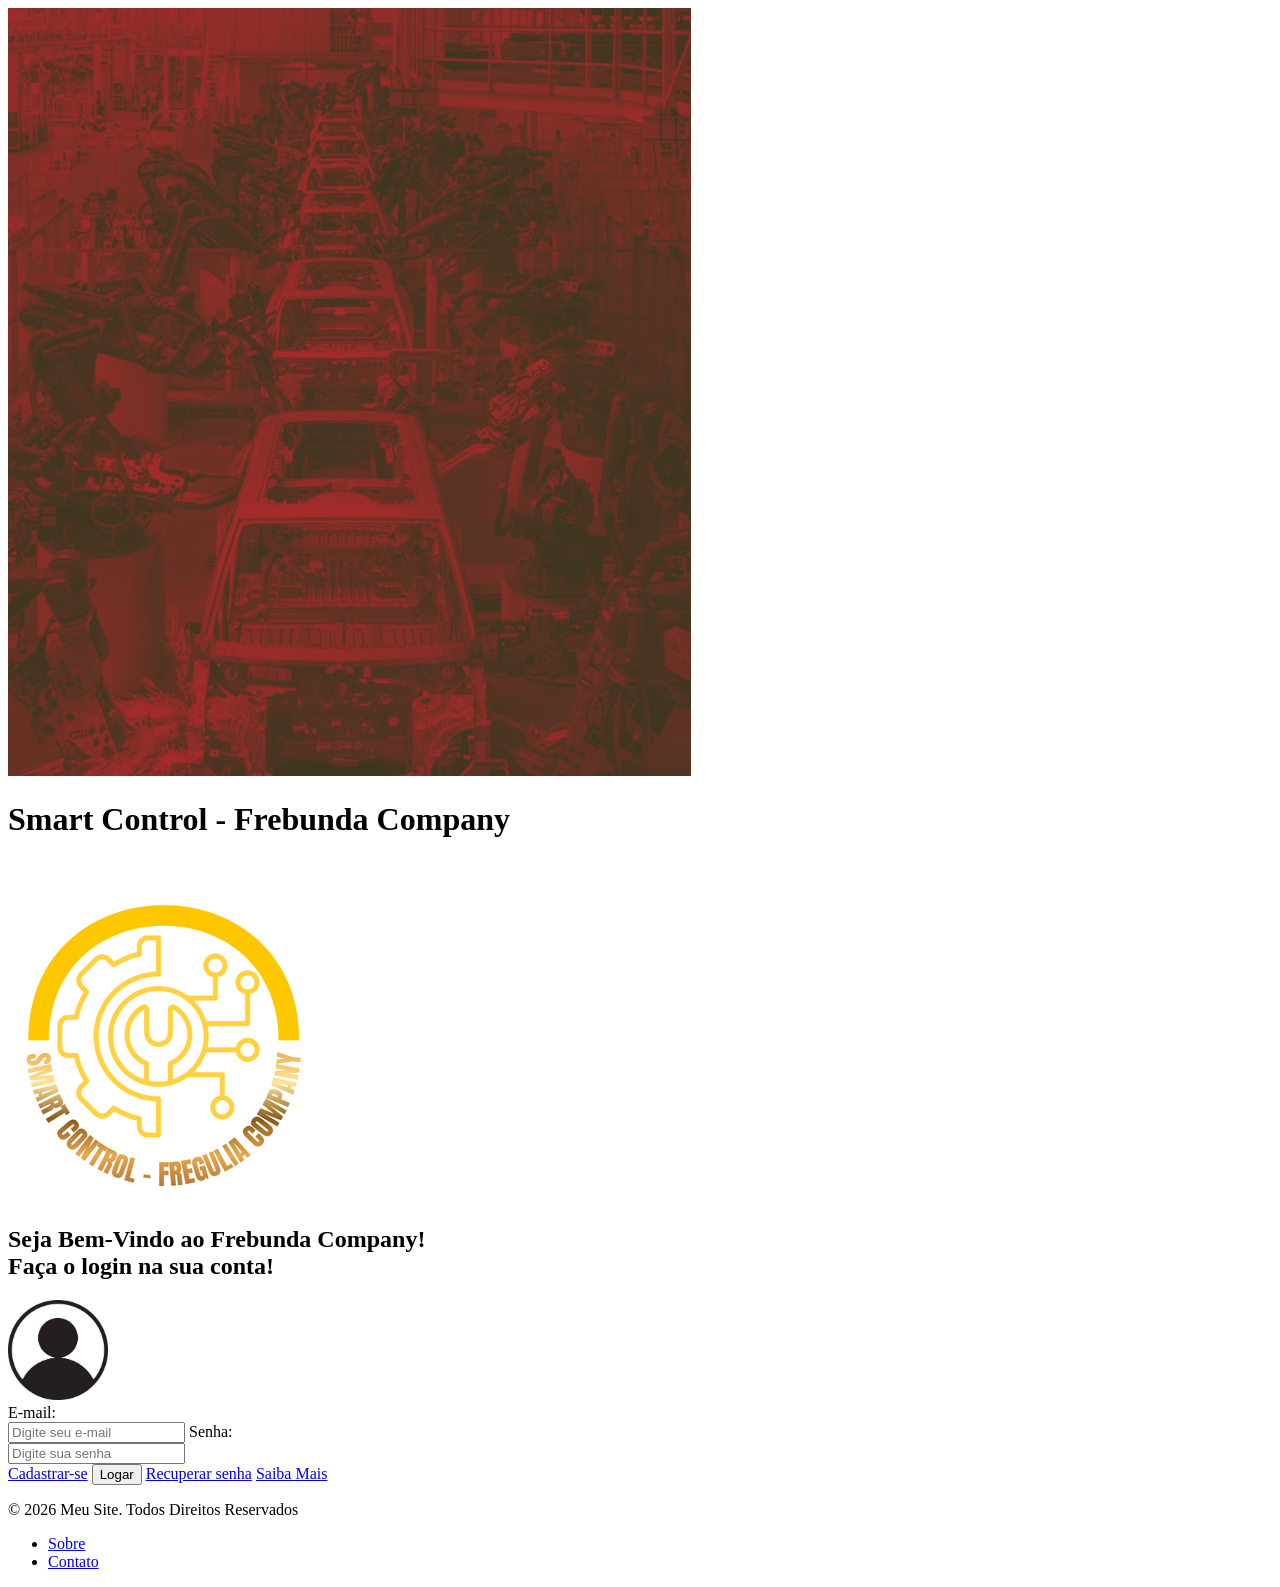
==== index.html @ ae41510e "ícone do site com a logo do smartcontrol" ====
<!DOCTYPE html>
<html lang="pt-br">
<head>
    <meta charset="UTF-8">
    <meta http-equiv="X-UA-Compatible" content="IE=edge">
    <meta name="viewport" content="width=device-width, initial-scale=1.0">
    <link rel="icon" href="assets/images/logo.png">
    <title>SmartControl</title>
</head>
<body>
    <div>
        <img src="assets/images/img_fundo.png" alt="Imagem de fundo">
        <h1>Smart Control - Frebunda Company</h1>
        <img src="assets/images/logo.png" alt="Logo do SmartControl">
        <h2 id="subtitulo">Seja Bem-Vindo ao Frebunda Company!<br>
        Faça o login na sua conta!</h2>
    </div>

    <img src="assets/images/icone_usuario.jpg" alt="Imagem de Perfil" height="100" width="100">
    <form action="dashboard.html" method="get">
        <div class="login">
            <label for="email">E-mail:</label> <br>
            <input type="email" name="email" id="email" placeholder="Digite seu e-mail" required>
            <label for="senha">Senha:</label><br>
            <input type ="password" name="senha" id="senha" placeholder="Digite sua senha" required>
        </div>

        <div class="botoes">
            <a id="cadastro" href="cadastro.html">Cadastrar-se</a>
            <button type="submit" id="login">Logar</button>
            <a id="recuperar" href="rec_senha.html">Recuperar senha</a>
            <a id="saibamais" href="https://www.automateshow.com/blog/how-automation-is-impacting-the-automotive-industry-today" target="_blank">Saiba Mais</a> 
        </div>
    </form>

    <footer>
        <p> &copy; 2026 Meu Site. Todos Direitos Reservados</p>
        <ul>
            <li><a href="https://pedrotech.com.br/pedrolandia/">Sobre</a></li>
            <li><a href="#">Contato</a></li>
        </ul>
    </footer>
</body>
</html>
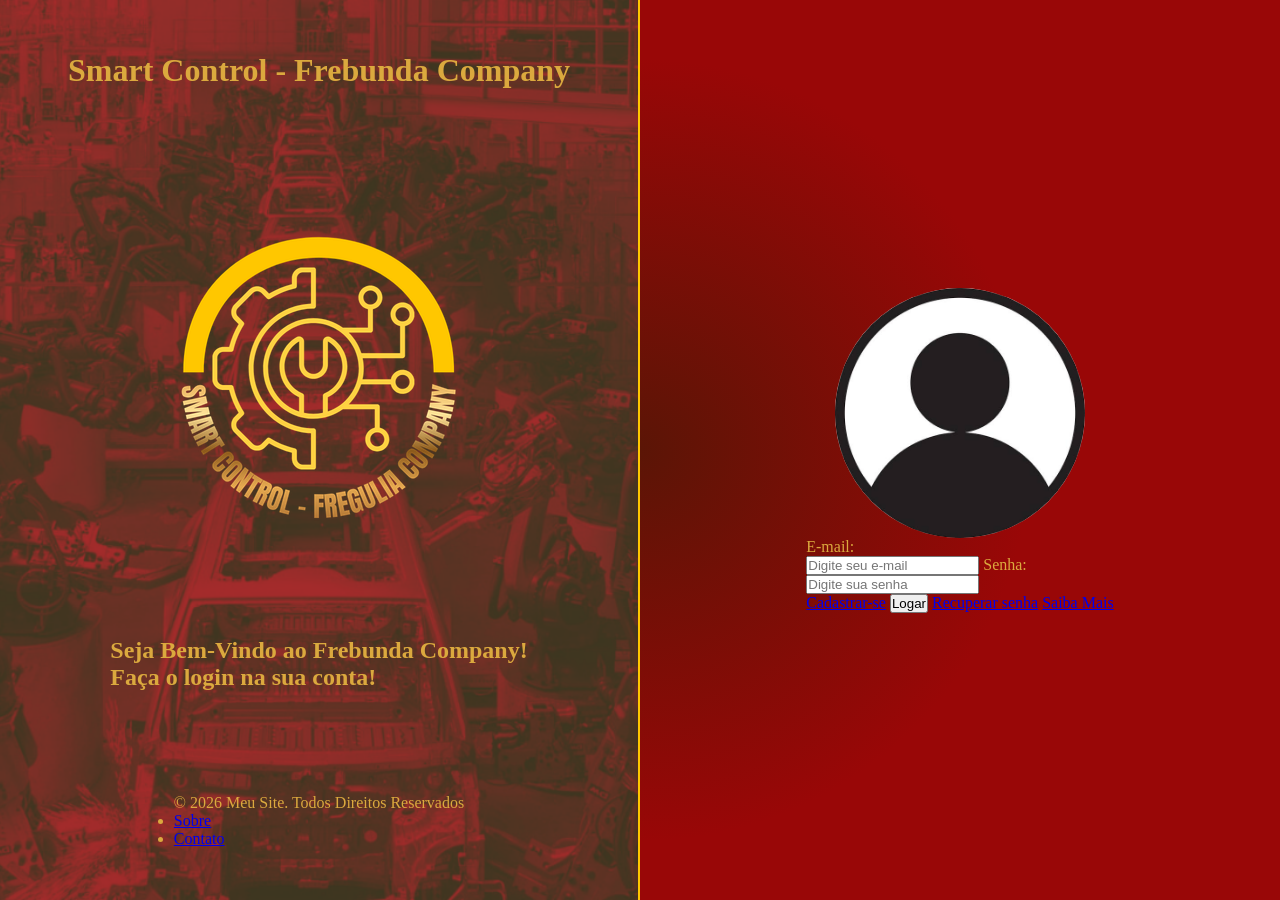
==== commit 1dfe3011: "Fiz mta coisa aí" ====
--- a/index.html
+++ b/index.html
@@ -4,41 +4,47 @@
     <meta charset="UTF-8">
     <meta http-equiv="X-UA-Compatible" content="IE=edge">
     <meta name="viewport" content="width=device-width, initial-scale=1.0">
-    <link rel="icon" href="assets/images/logo.png">
+    <link rel="icon" href="assets/images/logo_site.png">
+    <link rel="stylesheet" href="assets/css/style.css">
     <title>SmartControl</title>
 </head>
 <body>
-    <div>
-        <img src="assets/images/img_fundo.png" alt="Imagem de fundo">
-        <h1>Smart Control - Frebunda Company</h1>
-        <img src="assets/images/logo.png" alt="Logo do SmartControl">
+    <div class="logo-empresa">
+        <h1 id="titulo">Smart Control - Frebunda Company</h1>
+        <img src="assets/images/logo-sem-fundo.png" alt="Logo do SmartControl">
         <h2 id="subtitulo">Seja Bem-Vindo ao Frebunda Company!<br>
         Faça o login na sua conta!</h2>
+        <div class="rodape">
+            <p> &copy; 2026 Meu Site. Todos Direitos Reservados</p>
+            <ul>
+                <li><a href="https://pedrotech.com.br/pedrolandia/">Sobre</a></li>
+                <li><a href="#">Contato</a></li>
+            </ul>
+        </div>
     </div>
 
-    <img src="assets/images/icone_usuario.jpg" alt="Imagem de Perfil" height="100" width="100">
-    <form action="dashboard.html" method="get">
-        <div class="login">
-            <label for="email">E-mail:</label> <br>
-            <input type="email" name="email" id="email" placeholder="Digite seu e-mail" required>
-            <label for="senha">Senha:</label><br>
-            <input type ="password" name="senha" id="senha" placeholder="Digite sua senha" required>
-        </div>
+    <div class="parte_formulario">
+        <img src="assets/images/icone_usuario.jpg" alt="Imagem de Perfil" id="icone_usuario">
+        <form class="formulario" action="dashboard.html" method="get">
+            <div class="login">
+                <label for="email">E-mail:</label> <br>
+                <input type="email" name="email" id="email" placeholder="Digite seu e-mail" required>
+                <label for="senha">Senha:</label><br>
+                <input type ="password" name="senha" id="senha" placeholder="Digite sua senha" required>
+            </div>
 
-        <div class="botoes">
-            <a id="cadastro" href="cadastro.html">Cadastrar-se</a>
-            <button type="submit" id="login">Logar</button>
-            <a id="recuperar" href="rec_senha.html">Recuperar senha</a>
-            <a id="saibamais" href="https://www.automateshow.com/blog/how-automation-is-impacting-the-automotive-industry-today" target="_blank">Saiba Mais</a> 
-        </div>
-    </form>
+            <div class="botoes">
+                <a id="cadastro" href="cadastro.html">Cadastrar-se</a>
+                <button type="submit" id="login">Logar</button>
+                <a id="recuperar" href="rec_senha.html">Recuperar senha</a>
+                <a id="saibamais" href="https://www.automateshow.com/blog/how-automation-is-impacting-the-automotive-industry-today" target="_blank">Saiba Mais</a> 
+            </div>
+            
+        </form>
+    </div>
 
     <footer>
-        <p> &copy; 2026 Meu Site. Todos Direitos Reservados</p>
-        <ul>
-            <li><a href="https://pedrotech.com.br/pedrolandia/">Sobre</a></li>
-            <li><a href="#">Contato</a></li>
-        </ul>
+       
     </footer>
 </body>
 </html>
--- a/assets/css/style.css
+++ b/assets/css/style.css
@@ -0,0 +1,46 @@
+*{
+    margin: 0;
+    padding: 0;
+    box-sizing:border-box;
+}
+
+body{
+    background: radial-gradient(circle,rgba(91, 21, 6, 1) 0%, rgba(153, 7, 7, 1) 50%);
+    color: rgb(219, 169, 62);
+    display: flex;
+    flex:content;
+    align-items: center;
+}
+.logo-empresa {
+    background-image: url(../images/img_fundo.png);
+    width: 50%;
+    height: 100dvh;
+    background-repeat: no-repeat;
+    background-size: cover;
+    background-position: center;
+    border-right: 2px solid #ffc700;
+    display: flex;
+    flex-direction: column;
+    justify-content: space-around;
+    align-items: center;
+    flex-wrap: nowrap;
+    align-content: center;
+}
+
+#icone_usuario{
+    width: 250px;
+    height: 250px;
+    border-radius: 125px;
+}
+
+.parte_formulario {
+    display: flex;
+    flex-direction: column;
+    align-content: center;
+    justify-content: center;
+    align-items: center;
+    width: 50%;
+    height: 100dvh;
+    flex-wrap: nowrap;
+}
+
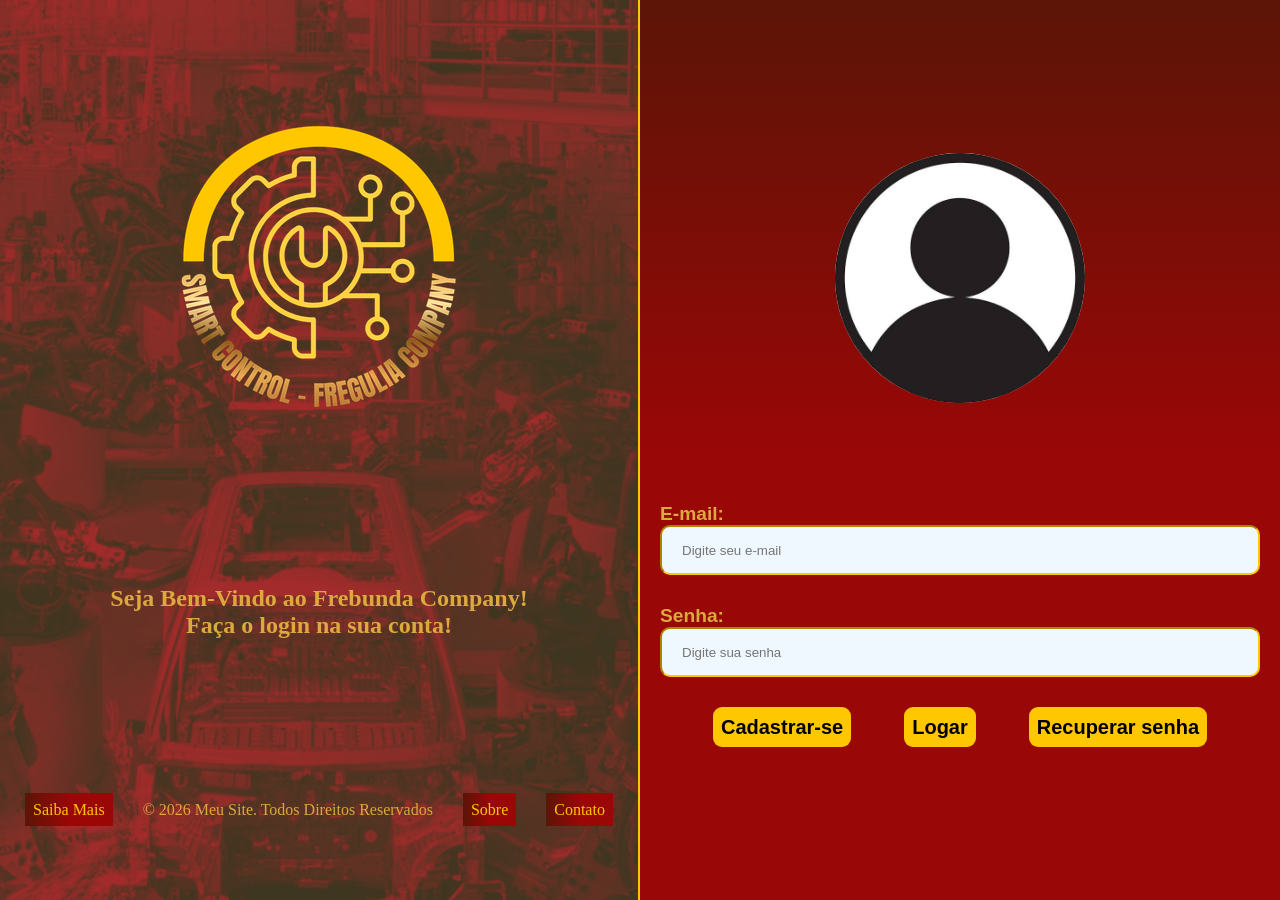
==== commit 6fb2ed48: "Mexendo no style.css" ====
--- a/index.html
+++ b/index.html
@@ -10,13 +10,13 @@
 </head>
 <body>
     <div class="logo-empresa">
-        <h1 id="titulo">Smart Control - Frebunda Company</h1>
         <img src="assets/images/logo-sem-fundo.png" alt="Logo do SmartControl">
         <h2 id="subtitulo">Seja Bem-Vindo ao Frebunda Company!<br>
         Faça o login na sua conta!</h2>
         <div class="rodape">
-            <p> &copy; 2026 Meu Site. Todos Direitos Reservados</p>
             <ul>
+                <li><a id="saibamais" href="https://www.automateshow.com/blog/how-automation-is-impacting-the-automotive-industry-today" target="_blank">Saiba Mais</a></li>     
+                <p> &copy; 2026 Meu Site. Todos Direitos Reservados</p>
                 <li><a href="https://pedrotech.com.br/pedrolandia/">Sobre</a></li>
                 <li><a href="#">Contato</a></li>
             </ul>
@@ -37,7 +37,6 @@
                 <a id="cadastro" href="cadastro.html">Cadastrar-se</a>
                 <button type="submit" id="login">Logar</button>
                 <a id="recuperar" href="rec_senha.html">Recuperar senha</a>
-                <a id="saibamais" href="https://www.automateshow.com/blog/how-automation-is-impacting-the-automotive-industry-today" target="_blank">Saiba Mais</a> 
             </div>
             
         </form>
--- a/assets/css/style.css
+++ b/assets/css/style.css
@@ -5,12 +5,14 @@
 }
 
 body{
-    background: radial-gradient(circle,rgba(91, 21, 6, 1) 0%, rgba(153, 7, 7, 1) 50%);
+    background: linear-gradient(180deg,rgba(91, 21, 6, 1) 0%, rgba(153, 7, 7, 1) 50%);
     color: rgb(219, 169, 62);
     display: flex;
     flex:content;
     align-items: center;
+    animation: rotate 1s normal infinite forwards ease-in;
 }
+
 .logo-empresa {
     background-image: url(../images/img_fundo.png);
     width: 50%;
@@ -25,6 +27,7 @@
     align-items: center;
     flex-wrap: nowrap;
     align-content: center;
+    text-align: center;
 }
 
 #icone_usuario{
@@ -42,5 +45,52 @@
     width: 50%;
     height: 100dvh;
     flex-wrap: nowrap;
+    gap: 100px;
+    font-family: 'Arial', sans-serif;
+    font-weight: bold;
+    font-size: larger;
+    
 }
 
+#email, #senha{
+    background-color:aliceblue;
+    width: 600px;
+    height: 50px;
+    border-radius: 10px;
+    border-color:#ffc700;
+    padding: 20px;
+    display:flex;
+    margin-bottom: 30px;
+}
+
+.rodape ul {
+    list-style: none;
+    display: flex;
+    gap: 30px;
+}
+
+.rodape ul a {
+    color: #ffc700;
+    text-decoration: none;
+    background: linear-gradient(90deg,rgba(91, 21, 6, 1) 0%, rgba(153, 7, 7, 1) 50%);
+    padding: 8px;
+}
+
+.botoes a, .botoes button{
+    display: inline-block;
+    color: #000000;
+    text-decoration: none;
+    background-color:#ffc700;
+    padding: 8px;
+    border-radius:9px;
+    border: none;
+    min-height: 40px;
+    text-align: center;
+    align-content: center;
+    font-size: 20px;
+    font-weight: 600;
+}
+.botoes {
+    display: flex;
+    justify-content: space-evenly;
+}
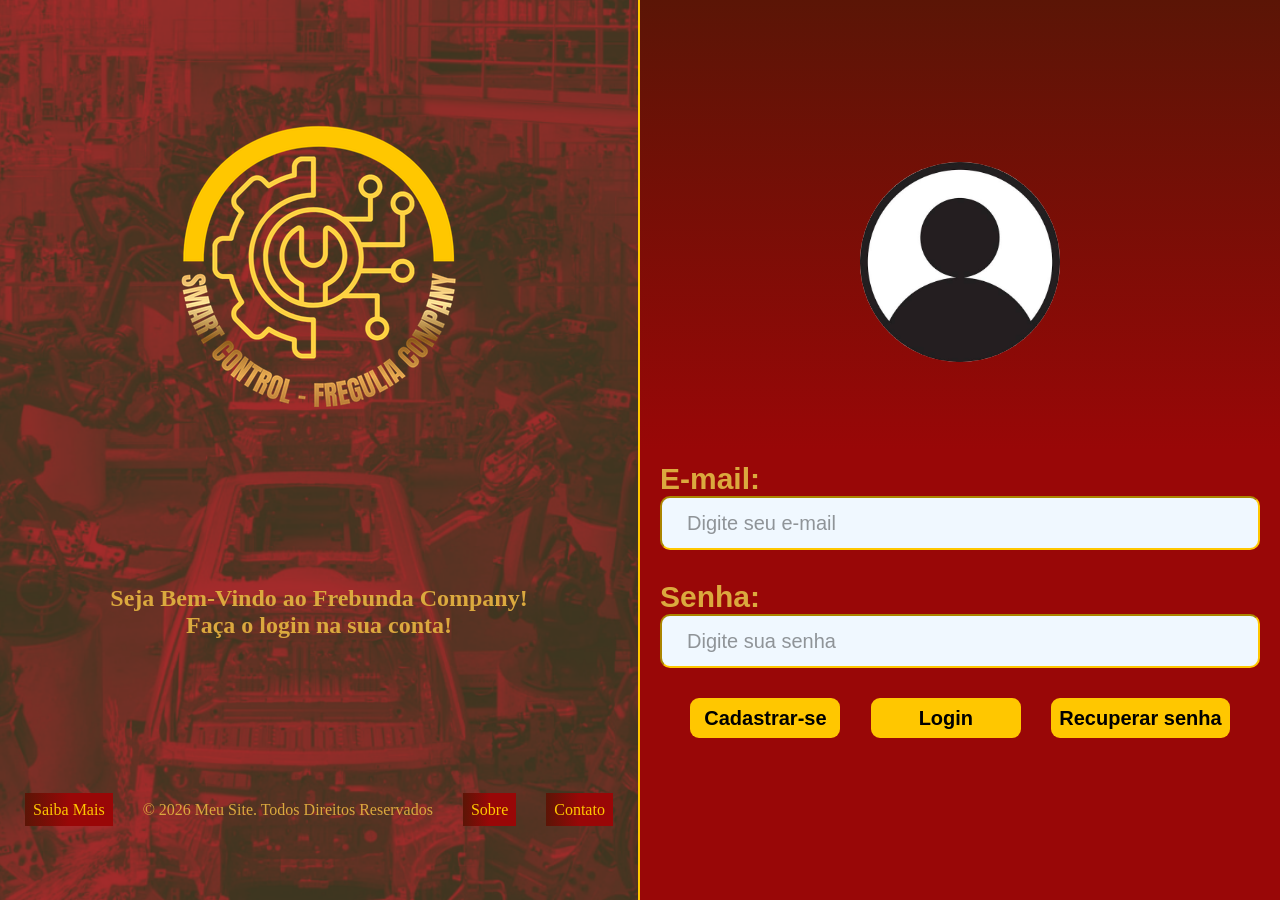
==== commit 9787b514: "Página de Login quase completa" ====
--- a/index.html
+++ b/index.html
@@ -27,15 +27,15 @@
         <img src="assets/images/icone_usuario.jpg" alt="Imagem de Perfil" id="icone_usuario">
         <form class="formulario" action="dashboard.html" method="get">
             <div class="login">
-                <label for="email">E-mail:</label> <br>
+                <label for="email">E-mail:</label>
                 <input type="email" name="email" id="email" placeholder="Digite seu e-mail" required>
-                <label for="senha">Senha:</label><br>
+                <label for="senha">Senha:</label>
                 <input type ="password" name="senha" id="senha" placeholder="Digite sua senha" required>
             </div>
 
             <div class="botoes">
                 <a id="cadastro" href="cadastro.html">Cadastrar-se</a>
-                <button type="submit" id="login">Logar</button>
+                <button type="submit" id="login">Login</button>
                 <a id="recuperar" href="rec_senha.html">Recuperar senha</a>
             </div>
             
--- a/assets/css/style.css
+++ b/assets/css/style.css
@@ -31,12 +31,12 @@
 }
 
 #icone_usuario{
-    width: 250px;
-    height: 250px;
-    border-radius: 125px;
+    width: 200px;
+    height: 200px;
+    border-radius: 150px;
 }
 
-.parte_formulario {
+.parte_formulario { 
     display: flex;
     flex-direction: column;
     align-content: center;
@@ -49,7 +49,6 @@
     font-family: 'Arial', sans-serif;
     font-weight: bold;
     font-size: larger;
-    
 }
 
 #email, #senha{
@@ -58,11 +57,15 @@
     height: 50px;
     border-radius: 10px;
     border-color:#ffc700;
-    padding: 20px;
+    padding: 25px;
     display:flex;
     margin-bottom: 30px;
+    font-size: 20px;
 }
-
+input::placeholder{
+    color:#000000;
+    opacity: 0.4
+}
 .rodape ul {
     list-style: none;
     display: flex;
@@ -85,6 +88,7 @@
     border-radius:9px;
     border: none;
     min-height: 40px;
+    min-width: 150px;
     text-align: center;
     align-content: center;
     font-size: 20px;
@@ -94,3 +98,8 @@
     display: flex;
     justify-content: space-evenly;
 }
+
+label{
+    font-size: 30px;
+    
+}
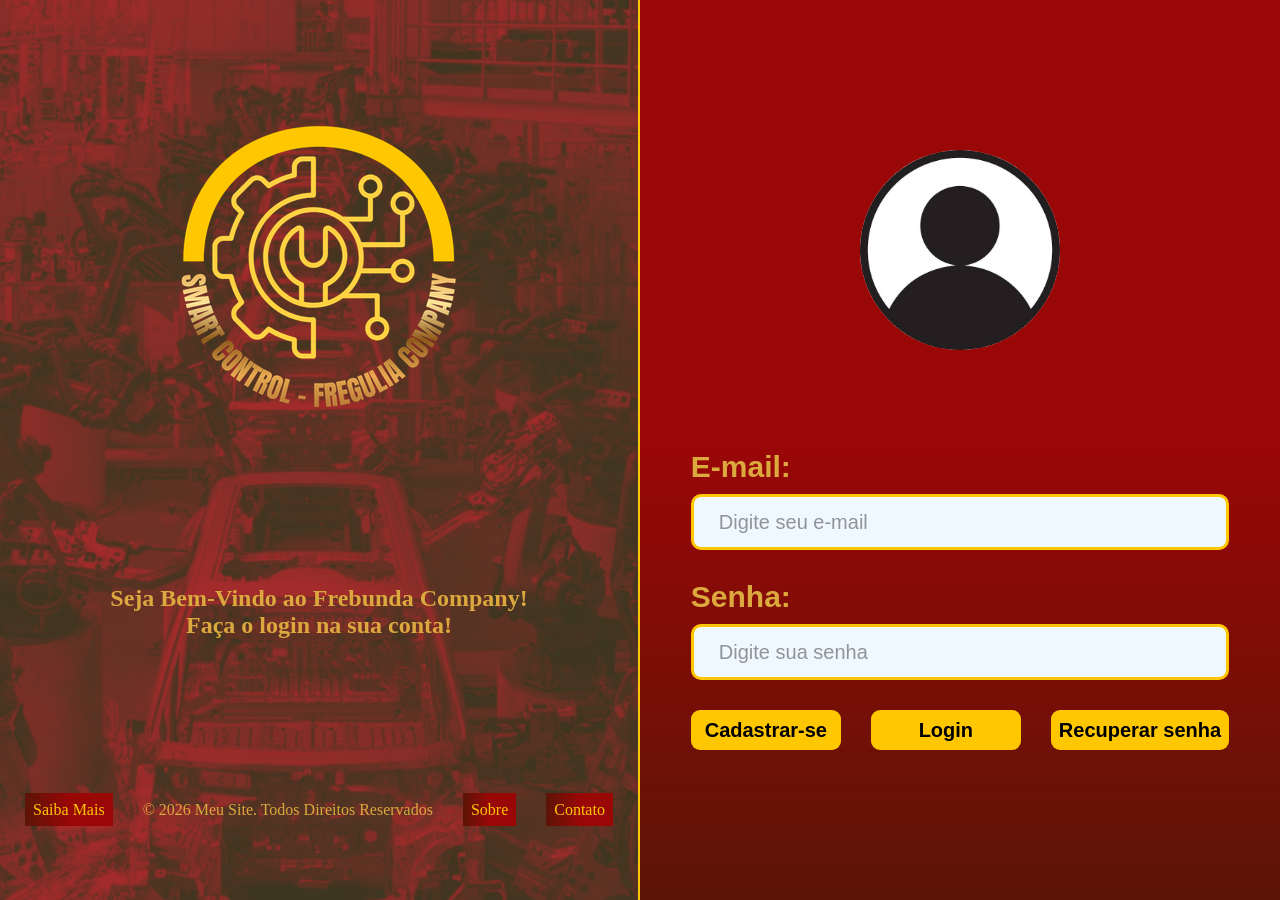
==== commit bd69574a: "save" ====
--- a/index.html
+++ b/index.html
@@ -41,9 +41,5 @@
             
         </form>
     </div>
-
-    <footer>
-       
-    </footer>
 </body>
 </html>
--- a/assets/css/style.css
+++ b/assets/css/style.css
@@ -4,13 +4,27 @@
     box-sizing:border-box;
 }
 
+@property --gradient-deg {
+    syntax: '<angle>';
+    initial-value: 0deg;
+    inherits: false;
+}
+
 body{
-    background: linear-gradient(180deg,rgba(91, 21, 6, 1) 0%, rgba(153, 7, 7, 1) 50%);
+    background: linear-gradient(var(--gradient-deg) ,rgba(91, 21, 6, 1) 0%, rgba(153, 7, 7, 1) 50%);
     color: rgb(219, 169, 62);
     display: flex;
     flex:content;
     align-items: center;
-    animation: rotate 1s normal infinite forwards ease-in;
+    animation: rotate 3s normal infinite forwards ease-in;
+}
+
+@keyframes rotate {
+    from {
+        --gradient-deg: 0deg;
+    } to {
+        --gradient-deg: 360deg;
+    }
 }
 
 .logo-empresa {
@@ -52,24 +66,33 @@
 }
 
 #email, #senha{
-    background-color:aliceblue;
-    width: 600px;
+    background-color: aliceblue;
+    max-width: 600px;
     height: 50px;
     border-radius: 10px;
-    border-color:#ffc700;
+    border: 3px solid #ffc700;
     padding: 25px;
-    display:flex;
-    margin-bottom: 30px;
+    display: flex;
+    margin: 10px 0 30px 0;
     font-size: 20px;
+    width: 100%;
+    transition: 0.3s ease-in-out;
 }
+
+#email:focus, #senha:focus{
+    outline: none;
+}
+
 input::placeholder{
     color:#000000;
-    opacity: 0.4
+    opacity: 0.4;
 }
+
 .rodape ul {
     list-style: none;
     display: flex;
     gap: 30px;
+    flex-wrap: wrap;
 }
 
 .rodape ul a {
@@ -93,13 +116,26 @@
     align-content: center;
     font-size: 20px;
     font-weight: 600;
+    transition: 0.3s ease-in-out
 }
 .botoes {
     display: flex;
-    justify-content: space-evenly;
+    gap: 30px;
+    flex-wrap: wrap;
+    justify-content: center;
 }
 
 label{
     font-size: 30px;
-    
 }
+
+.formulario{
+    padding: 0 20px;
+}
+
+.botoes a:hover, .botoes button:hover{
+    transform: scale(1.15);
+}
+#email:focus, #senha:focus{
+    transform: scale(1.05)
+}
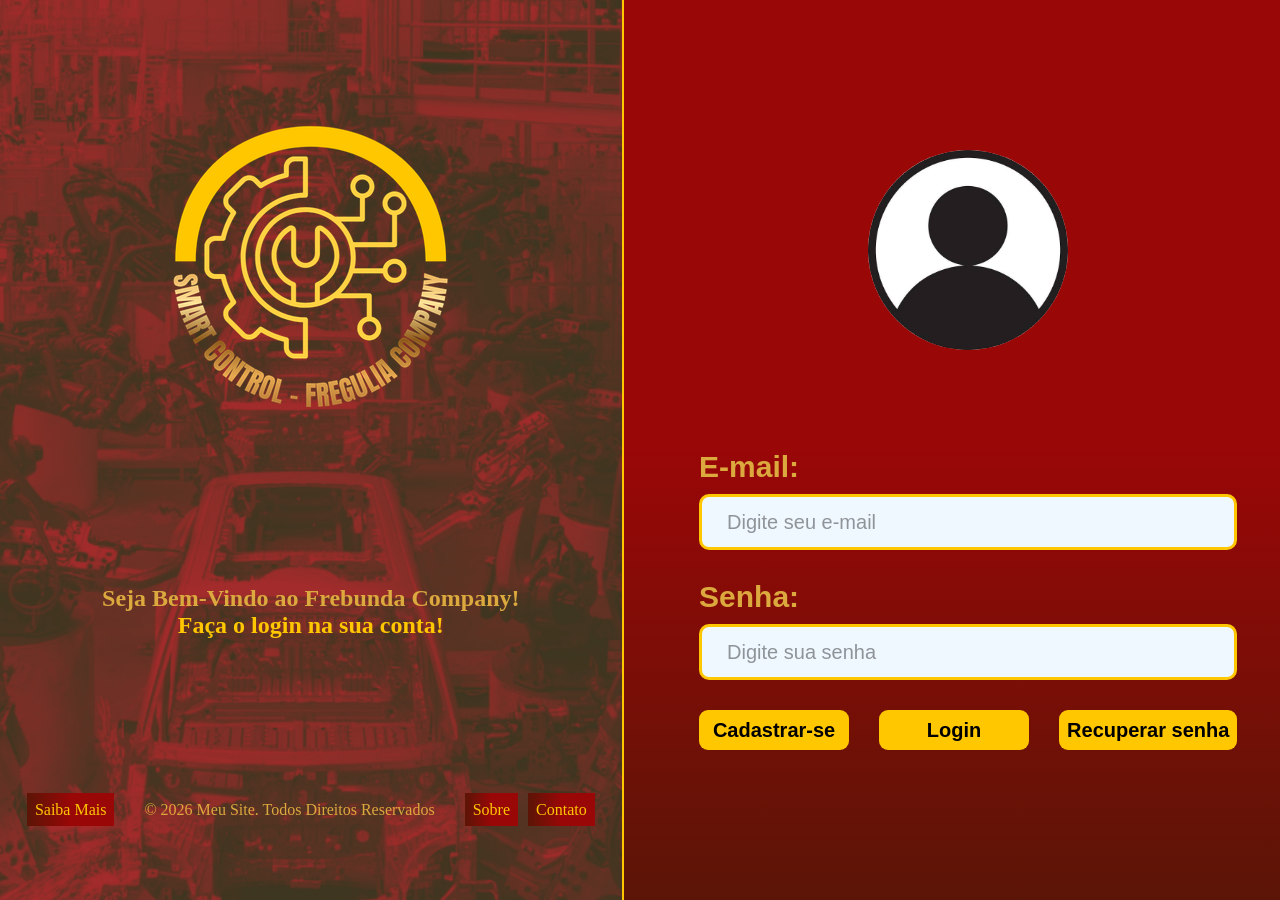
==== commit f0eb86b4: "save" ====
--- a/index.html
+++ b/index.html
@@ -11,18 +11,22 @@
 <body>
     <div class="logo-empresa">
         <img src="assets/images/logo-sem-fundo.png" alt="Logo do SmartControl">
-        <h2 id="subtitulo">Seja Bem-Vindo ao Frebunda Company!<br>
-        Faça o login na sua conta!</h2>
+        <div class="subtitulo">
+            <h2>Seja Bem-Vindo ao Frebunda Company!<br></h2>
+            <h2><a id="subtitulo_login" href="#login">Faça o login na sua conta!</a></h2>
+        </div>
         <div class="rodape">
             <ul>
                 <li><a id="saibamais" href="https://www.automateshow.com/blog/how-automation-is-impacting-the-automotive-industry-today" target="_blank">Saiba Mais</a></li>     
                 <p> &copy; 2026 Meu Site. Todos Direitos Reservados</p>
-                <li><a href="https://pedrotech.com.br/pedrolandia/">Sobre</a></li>
-                <li><a href="#">Contato</a></li>
+                <div class="link">
+                    <li><a href="https://pedrotech.com.br/pedrolandia/">Sobre</a></li>
+                    <li><a href="#">Contato</a></li>
+                </div>
             </ul>
         </div>
     </div>
-
+    <summary>login</summary>
     <div class="parte_formulario">
         <img src="assets/images/icone_usuario.jpg" alt="Imagem de Perfil" id="icone_usuario">
         <form class="formulario" action="dashboard.html" method="get">
--- a/assets/css/style.css
+++ b/assets/css/style.css
@@ -49,7 +49,9 @@
     height: 200px;
     border-radius: 150px;
 }
-
+#subtitulo_login ul li{
+    text-decoration: none;
+}
 .parte_formulario { 
     display: flex;
     flex-direction: column;
@@ -138,4 +140,55 @@
 }
 #email:focus, #senha:focus{
     transform: scale(1.05)
+}
+summary{
+    opacity: 0;
+}
+a{
+    text-decoration: none;
+}
+#subtitulo_login{
+    color:#ffc700;
+}
+
+.link{
+    display: flex;
+    flex-direction: row;
+    gap: 10px;
+}
+html{
+    scroll-behavior: smooth;
+}
+
+@media(max-width: 768px) {
+    body{
+        flex-direction: column;
+    }
+
+    .logo-empresa,.parte_formulario{
+        width:100%;
+    }
+
+    .logo-empresa{
+        border-right: none;
+        border-bottom:2px solid #ffc700;
+    }
+    #subtitulo_login{
+        background: linear-gradient(90deg,rgba(91, 21, 6, 1) 0%, rgba(153, 7, 7, 1) 50%);
+        padding: 10px;
+        border-radius: 16px;
+    }
+    .subtitulo {
+        gap: 30px;
+        display: flex;
+        flex-direction: column;
+    }
+    .link{
+        display: flex;
+        justify-content: space-around;        
+    }
+    .rodape ul{
+        flex-direction: column;
+    }
+
 }
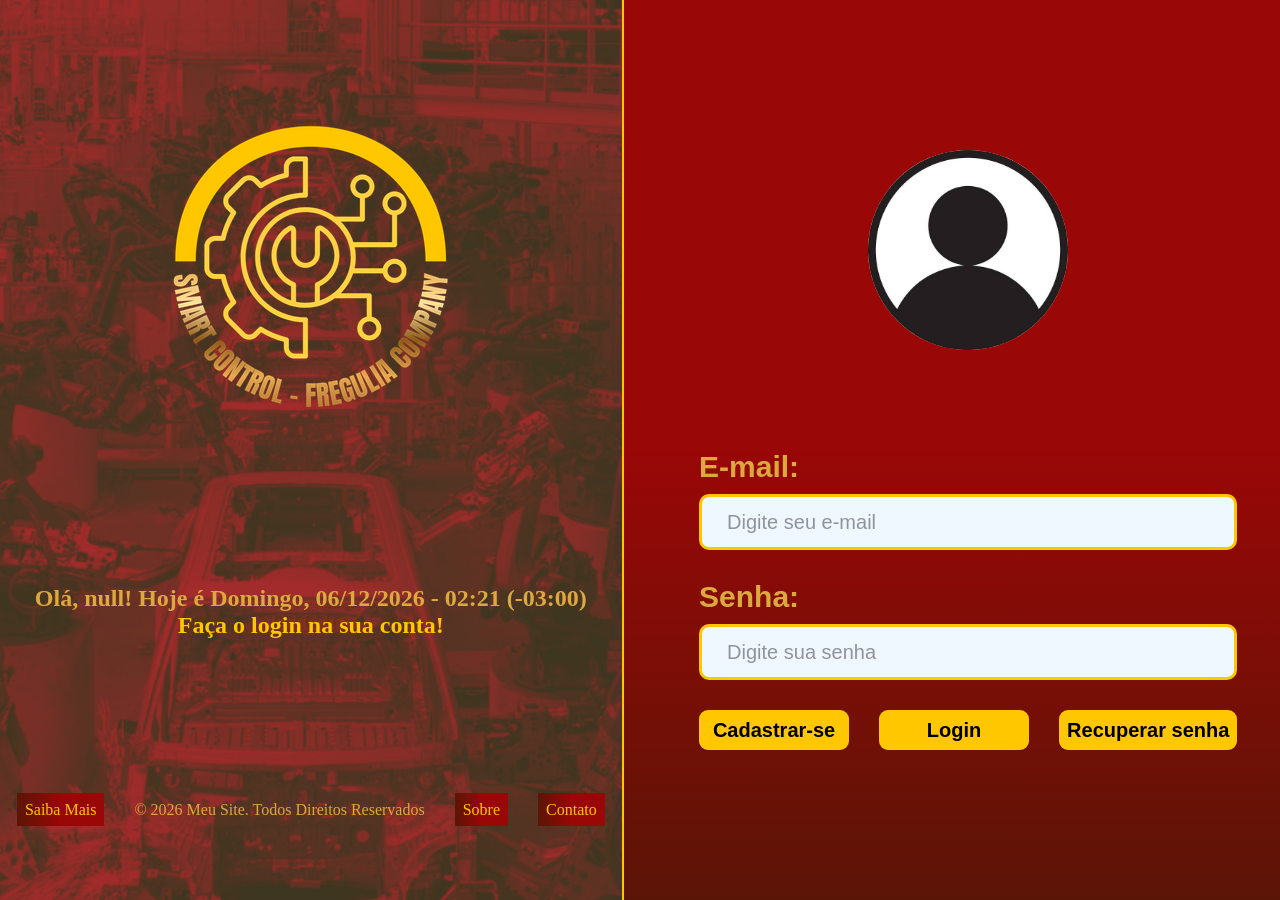
==== commit 9d844496: "Adição do JS para boas vindas e data" ====
--- a/index.html
+++ b/index.html
@@ -12,7 +12,7 @@
     <div class="logo-empresa">
         <img src="assets/images/logo-sem-fundo.png" alt="Logo do SmartControl">
         <div class="subtitulo">
-            <h2>Seja Bem-Vindo ao Frebunda Company!<br></h2>
+            <h2 class="boasvindas">Seja Bem-Vindo ao Frebunda Company!<br></h2>
             <h2><a id="subtitulo_login" href="#login">Faça o login na sua conta!</a></h2>
         </div>
         <div class="rodape">
@@ -41,9 +41,9 @@
                 <a id="cadastro" href="cadastro.html">Cadastrar-se</a>
                 <button type="submit" id="login">Login</button>
                 <a id="recuperar" href="rec_senha.html">Recuperar senha</a>
-            </div>
-            
+            </div> 
         </form>
     </div>
+<script src="assets/js/main.js"></script>
 </body>
 </html>
--- a/assets/css/style.css
+++ b/assets/css/style.css
@@ -150,17 +150,21 @@
 #subtitulo_login{
     color:#ffc700;
 }
-
 .link{
     display: flex;
-    flex-direction: row;
-    gap: 10px;
-}
-html{
-    scroll-behavior: smooth;
+    justify-content: space-around;
+    gap: 30px;        
 }
 
 @media(max-width: 768px) {
+    .link{
+        flex-direction: row;
+        gap: 10px;
+    }
+    html{
+        scroll-behavior: smooth;
+    }
+    
     body{
         flex-direction: column;
     }
@@ -183,10 +187,7 @@
         display: flex;
         flex-direction: column;
     }
-    .link{
-        display: flex;
-        justify-content: space-around;        
-    }
+    
     .rodape ul{
         flex-direction: column;
     }
